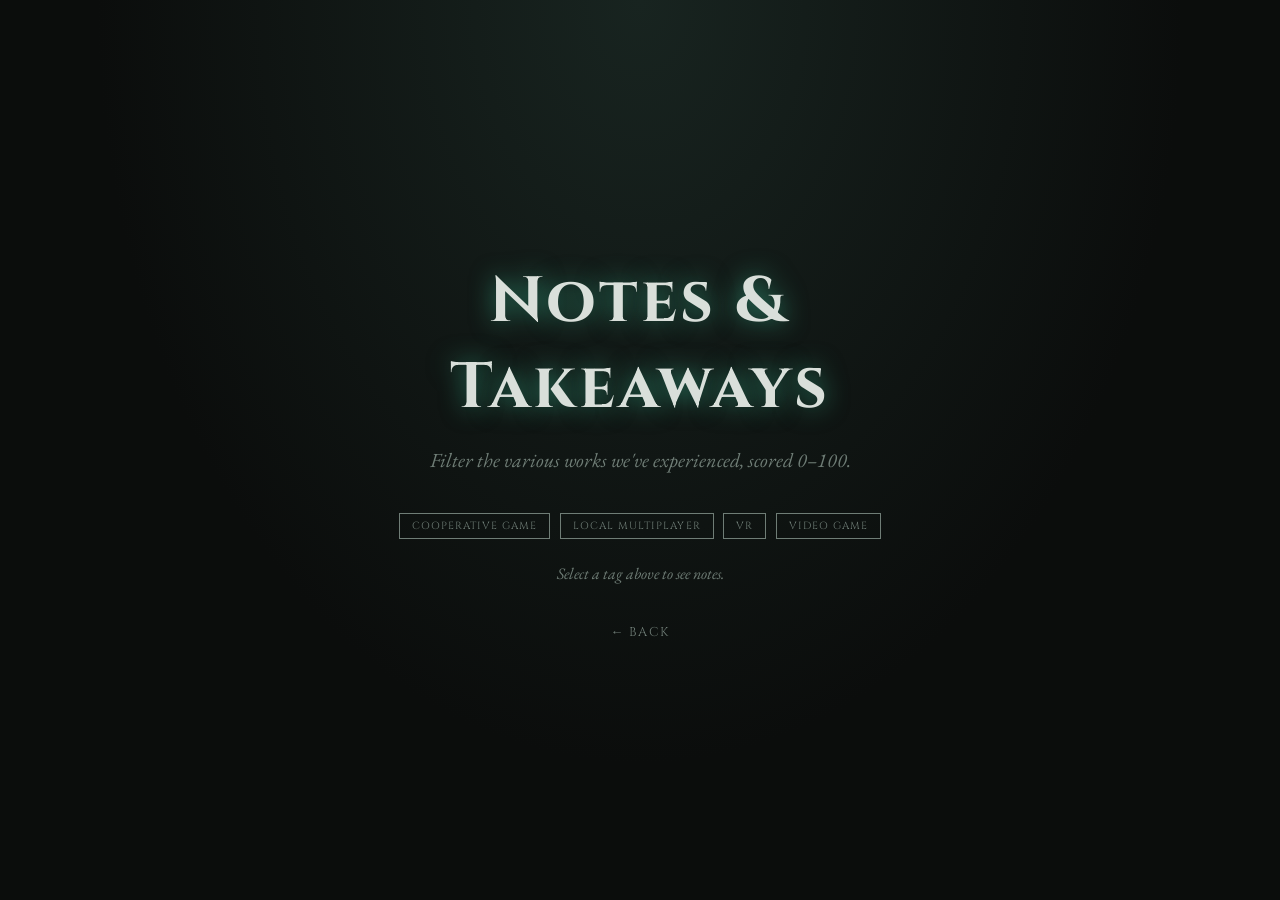
==== notes/index.html @ 0fc15127 "Add Notes & Takeaways: tag-filtered, rating-sorted opera lists Restructures the site into css/ and n" ====
<!DOCTYPE html>
<html lang="en">
<head>
    <meta charset="UTF-8">
    <meta name="viewport" content="width=device-width, initial-scale=1">
    <title>Notes &amp; Takeaways — Catterwaul</title>
    <meta name="description" content="Notes and takeaways from what Jessy and Catie are reading, watching, and building.">
    <link rel="stylesheet" href="../css/style.css">
</head>
<body>
    <main class="notes-main">
        <h1>Notes &amp; Takeaways</h1>
        <p class="tagline">Filter the various works we've experienced, scored 0–100.</p>

        <div id="opus-filters" class="opus-filters"></div>
        <div id="opus-list" class="opus-list"></div>
        <a class="back-link" href="../index.html">← Back</a>
    </main>

    <script src="opera/tag.js"></script>
    <script src="types/video-games/local-coop.js"></script>
    <script src="types/video-games/vr.js"></script>
    <script src="types/video-games/single-player.js"></script>
    <script src="opera/render.js"></script>
    <script>
        renderTagFilteredOperaList(
            document.getElementById("opus-filters"),
            document.getElementById("opus-list"),
            mergeSortedByRating(localCoopVideoGames, vrGames, singlePlayerVideoGames),
        );
    </script>
</body>
</html>
---- css/style.css ----
@import url('https://fonts.googleapis.com/css2?family=Cinzel:wght@500;700&family=EB+Garamond:ital@0;1&display=swap');

:root {
    color-scheme: dark;
    --background: #0b0d0c;
    --surface: #121613;
    --text: #d9dfda;
    --muted: #6f7d76;
    --accent: #3fd6a8;
    --accent-glow: rgba(63, 214, 168, 0.55);
}

* {
    margin: 0;
    padding: 0;
    box-sizing: border-box;
}

body {
    font-family: 'EB Garamond', Georgia, serif;
    background:
        radial-gradient(ellipse at top, #182420 0%, var(--background) 60%);
    color: var(--text);
    min-height: 100svh;
    display: grid;
    place-items: center;
    padding: 2rem;
}

main {
    max-width: 30rem;
    text-align: center;
}

h1 {
    font-family: 'Cinzel', serif;
    font-weight: 700;
    font-size: clamp(2.5rem, 8vw, 4rem);
    letter-spacing: 0.05em;
    color: var(--text);
    text-shadow: 0 0 24px var(--accent-glow);
}

.tagline {
    margin-top: 1rem;
    font-style: italic;
    font-size: 1.25rem;
    color: var(--muted);
}

.links {
    margin-top: 2.5rem;
}

.links h2 {
    display: flex;
    align-items: center;
    gap: 0.75rem;
    font-family: 'Cinzel', serif;
    font-size: 0.75rem;
    letter-spacing: 0.3em;
    text-transform: uppercase;
    color: var(--muted);
}

.links h2::before,
.links h2::after {
    content: "";
    flex: 1;
    height: 1px;
    background: var(--muted);
    opacity: 0.5;
}

.links h2::before {
    background: linear-gradient(to left, var(--muted), transparent);
}

.links h2::after {
    background: linear-gradient(to right, var(--muted), transparent);
}

nav {
    margin-top: 1.25rem;
    display: flex;
    gap: 1.75rem;
    justify-content: center;
    flex-wrap: wrap;
}

nav a {
    font-family: 'Cinzel', serif;
    font-size: 0.9rem;
    letter-spacing: 0.05em;
    color: var(--text);
    text-decoration: none;
    transition: color 0.2s ease, text-shadow 0.2s ease;
}

nav a:hover {
    color: var(--accent);
    text-shadow: 0 0 10px var(--accent-glow);
}

.notes-link {
    display: inline-block;
    margin-top: 3rem;
    padding: 0.85rem 2rem;
    border: 1px solid var(--accent);
    background: rgba(63, 214, 168, 0.06);
    color: var(--accent);
    font-family: 'Cinzel', serif;
    font-size: 0.85rem;
    letter-spacing: 0.15em;
    text-transform: uppercase;
    text-decoration: none;
    transition: box-shadow 0.2s ease, background 0.2s ease;
}

.notes-link:hover {
    background: rgba(63, 214, 168, 0.14);
    box-shadow: 0 0 20px var(--accent-glow);
}

.back-link {
    display: inline-block;
    margin-top: 2.5rem;
    font-family: 'Cinzel', serif;
    font-size: 0.8rem;
    letter-spacing: 0.1em;
    text-transform: uppercase;
    color: var(--muted);
    text-decoration: none;
    transition: color 0.2s ease;
}

.back-link:hover {
    color: var(--accent);
}

.notes-main {
    max-width: 42rem;
}

.opus-filters {
    margin-top: 2.5rem;
    display: flex;
    flex-wrap: wrap;
    gap: 0.6rem;
    justify-content: center;
}

.opus-filter {
    font-family: 'Cinzel', serif;
    font-size: 0.65rem;
    letter-spacing: 0.1em;
    text-transform: uppercase;
    color: var(--muted);
    background: transparent;
    border: 1px solid var(--muted);
    padding: 0.3rem 0.75rem;
    cursor: pointer;
    transition: color 0.2s ease, border-color 0.2s ease, background 0.2s ease;
}

.opus-filter:hover {
    color: var(--text);
    border-color: var(--text);
}

.opus-filter[aria-pressed="true"] {
    color: var(--accent);
    border-color: var(--accent);
    background: rgba(63, 214, 168, 0.1);
}

.opus-list {
    margin-top: 1.5rem;
    display: grid;
    gap: 2rem;
    text-align: left;
}

.opus-empty {
    text-align: center;
    font-style: italic;
    color: var(--muted);
}

.opus {
    padding: 1.5rem;
    border: 1px solid rgba(63, 214, 168, 0.25);
    background: var(--surface);
}

.opus-image {
    display: block;
    max-width: 12rem;
    margin-bottom: 1rem;
}

.opus-title {
    font-family: 'Cinzel', serif;
    font-weight: 500;
    font-size: 1.25rem;
    letter-spacing: 0.03em;
    color: var(--text);
}

.opus-title a {
    color: inherit;
    text-decoration: none;
    border-bottom: 1px solid transparent;
    transition: color 0.2s ease, border-color 0.2s ease;
}

.opus-title a:hover {
    color: var(--accent);
    border-color: var(--accent);
}

.opus-tags {
    margin-top: 0.6rem;
    display: flex;
    flex-wrap: wrap;
    gap: 0.5rem;
    list-style: none;
}

.opus-tags li {
    font-family: 'Cinzel', serif;
    font-size: 0.65rem;
    letter-spacing: 0.1em;
    text-transform: uppercase;
    color: var(--accent);
    border: 1px solid var(--accent);
    padding: 0.15rem 0.6rem;
}

.opus-ratings {
    margin-top: 0.75rem;
    display: flex;
    gap: 1.5rem;
}

.opus-rating {
    font-size: 0.9rem;
    color: var(--muted);
}

.opus-rating-name {
    font-family: 'Cinzel', serif;
    font-size: 0.65rem;
    letter-spacing: 0.08em;
    text-transform: uppercase;
}

.opus-rating strong {
    color: var(--accent);
    font-weight: 600;
}

.opus-notes {
    margin-top: 1.25rem;
    display: grid;
    gap: 1rem;
}

.opus-note h4 {
    font-family: 'Cinzel', serif;
    font-size: 0.7rem;
    letter-spacing: 0.15em;
    text-transform: uppercase;
    color: var(--muted);
    margin-bottom: 0.3rem;
}

.opus-note p {
    line-height: 1.5;
}
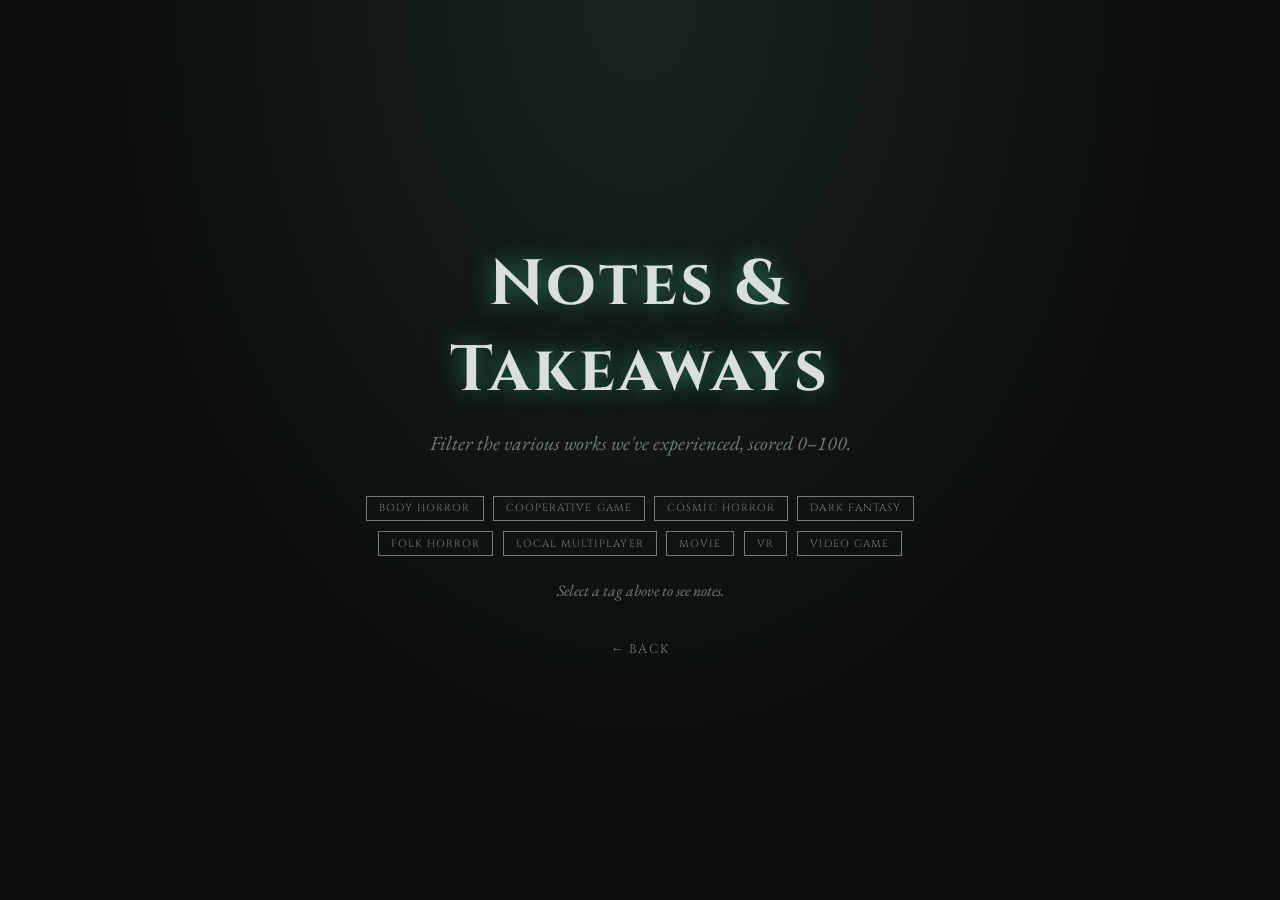
==== commit a37b0d58: "Add movies as a new opera type, tagged with horror subgenres Introduces the Movie tag alongside Vide" ====
--- a/notes/index.html
+++ b/notes/index.html
@@ -21,12 +21,13 @@
     <script src="types/video-games/local-coop.js"></script>
     <script src="types/video-games/vr.js"></script>
     <script src="types/video-games/single-player.js"></script>
+    <script src="types/movies.js"></script>
     <script src="opera/render.js"></script>
     <script>
         renderTagFilteredOperaList(
             document.getElementById("opus-filters"),
             document.getElementById("opus-list"),
-            mergeSortedByRating(localCoopVideoGames, vrGames, singlePlayerVideoGames),
+            mergeSortedByRating(localCoopVideoGames, vrGames, singlePlayerVideoGames, movies),
         );
     </script>
 </body>
